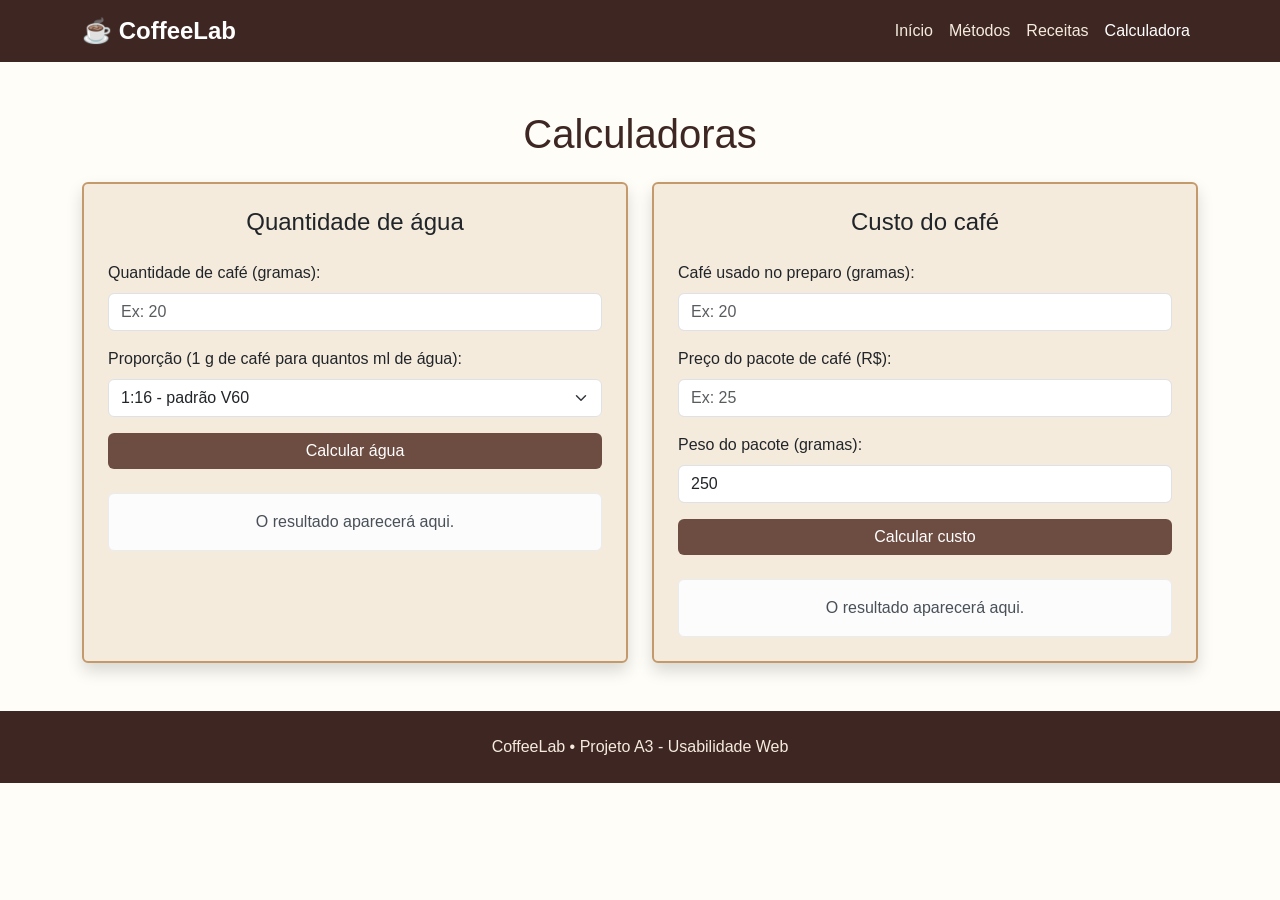
==== calculadora.html @ 0f9f1fdd "feat: adiciona projeto CoffeeLab completo" ====
<!DOCTYPE html>
<html lang="pt-br">
   
    <head>
        <meta charset="UTF-8">
        <meta name="viewport" content="width=device-width, initial-scale=1.0">
        <title>Calculadora - CoffeeLab</title>
        <link href="https://cdn.jsdelivr.net/npm/bootstrap@5.3.3/dist/css/bootstrap.min.css" rel="stylesheet">
        <link rel="stylesheet" href="css/style.css">
    </head>
    
    <body>
        <nav class="navbar navbar-expand-lg navbar-dark">
            <div class="container">
                <a class="navbar-brand" href="index.html">☕ CoffeeLab</a>
                <button class="navbar-toggler" type="button" data-bs-toggle="collapse" data-bs-target="#menu">
                    <span class="navbar-toggler-icon"></span>
                </button>
                <div class="collapse navbar-collapse" id="menu">
                    <ul class="navbar-nav ms-auto">
                        <li class="nav-item"><a class="nav-link" href="index.html">Início</a></li>
                        <li class="nav-item"><a class="nav-link" href="metodos.html">Métodos</a></li>
                        <li class="nav-item"><a class="nav-link" href="receitas.html">Receitas</a></li>
                        <li class="nav-item"><a class="nav-link active" href="calculadora.html">Calculadora</a></li>
                    </ul>
                </div>
            </div>
        </nav>

        <main class="container mt-5">
            <h1 class="text-center mb-4">Calculadoras</h1>
            <div class="row g-4">
                <div class="col-md-6">
                    <div class="card caixa shadow h-100">
                        <div class="card-body p-4">
                            <h2 class="h4 text-center mb-4">Quantidade de água</h2>
                            <label for="cafe" class="form-label">Quantidade de café (gramas):</label>
                            <input type="number" id="cafe" class="form-control mb-3" placeholder="Ex: 20">
                            <label for="proporcao" class="form-label">Proporção (1 g de café para quantos ml de água):</label>
                            <select id="proporcao" class="form-select mb-3">
                                <option value="12">1:12 - café forte</option>
                                <option value="15">1:15 - equilibrado</option>
                                <option value="16" selected>1:16 - padrão V60</option>
                                <option value="17">1:17 - café suave</option>
                            </select>
                            <button class="btn btn-cafe w-100" onclick="calcularAgua()">Calcular água</button>
                            <div class="alert alert-light text-center mt-4 mb-0" id="resultado-agua">
                                O resultado aparecerá aqui.
                            </div>
                        </div>
                    </div>
                </div>

                <div class="col-md-6">
                    <div class="card caixa shadow h-100">
                        <div class="card-body p-4">
                            <h2 class="h4 text-center mb-4">Custo do café</h2>
                            <label for="cafe-custo" class="form-label">Café usado no preparo (gramas):</label>
                            <input type="number" id="cafe-custo" class="form-control mb-3" placeholder="Ex: 20">
                            <label for="preco" class="form-label">Preço do pacote de café (R$):</label>
                            <input type="number" id="preco" class="form-control mb-3" placeholder="Ex: 25">
                            <label for="peso" class="form-label">Peso do pacote (gramas):</label>
                            <input type="number" id="peso" class="form-control mb-3" value="250">
                            <button class="btn btn-cafe w-100" onclick="calcularCusto()">Calcular custo</button>
                            <div class="alert alert-light text-center mt-4 mb-0" id="resultado-custo">
                                O resultado aparecerá aqui.
                            </div>
                        </div>
                    </div>
                </div>
            </div>
        </main>

        <footer class="text-center py-4 mt-5">CoffeeLab • Projeto A3 - Usabilidade Web</footer>
        <script src="https://cdn.jsdelivr.net/npm/bootstrap@5.3.3/dist/js/bootstrap.bundle.min.js"></script>
        <script src="js/calculadora.js"></script>
    </body>
</html>
---- css/style.css ----
body {
    background-color: #FFFDF8;
    color: #3E2723;
    font-family: Arial, sans-serif;
}

.navbar {
    background-color: #3E2723;
}

.navbar-brand {
    font-weight: bold;
    font-size: 24px;
}

.nav-link {
    color: #F5EBDD;
}

.nav-link:hover, .nav-link.active {
    color: #C49A6C;
}

h1 {
    color: #3E2723;
}

.caixa {
    max-width: 600px;
    background-color: #F5EBDD;
    border: 2px solid #C49A6C;
}

.card-cafe {
    background-color: #F5EBDD;
    border: 1px solid #C49A6C;
}

.icone {
    font-size: 48px;
    color: #6D4C41;
}

.btn-cafe {
    background-color: #6D4C41;
    color: white;
    border: none;
}

.btn-cafe:hover {
    background-color: #3E2723;
    color: white;
}

footer {
    background-color: #3E2723;
    color: #F5EBDD;
}

.img-metodo {
    height: 200px;
    object-fit: contain;
    background-color: white;
    padding: 10px;
}
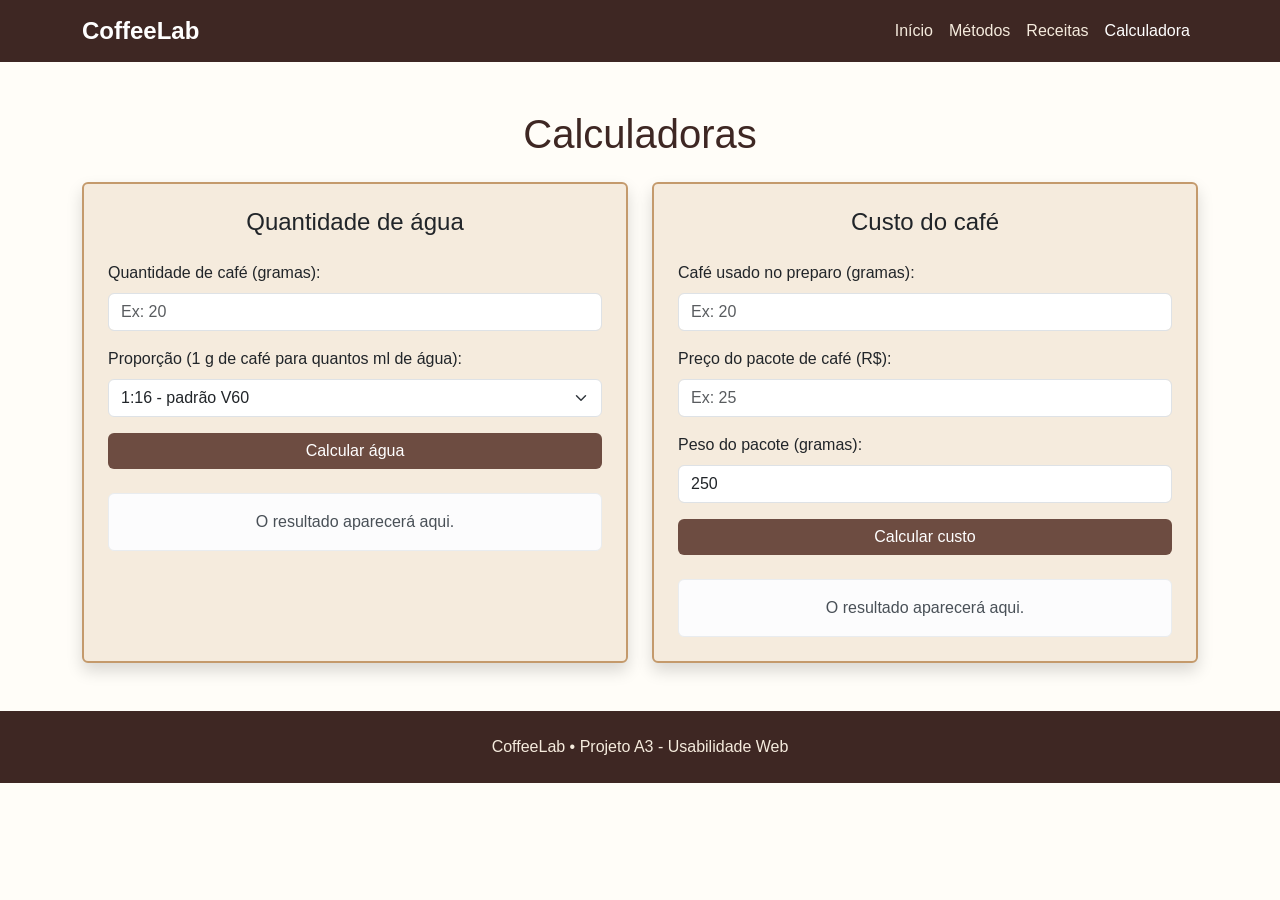
==== commit f1d98f3e: "ultimos ajustes do codigo" ====
--- a/calculadora.html
+++ b/calculadora.html
@@ -12,7 +12,7 @@
     <body>
         <nav class="navbar navbar-expand-lg navbar-dark">
             <div class="container">
-                <a class="navbar-brand" href="index.html">☕ CoffeeLab</a>
+                <a class="navbar-brand" href="index.html">CoffeeLab</a>
                 <button class="navbar-toggler" type="button" data-bs-toggle="collapse" data-bs-target="#menu">
                     <span class="navbar-toggler-icon"></span>
                 </button>
